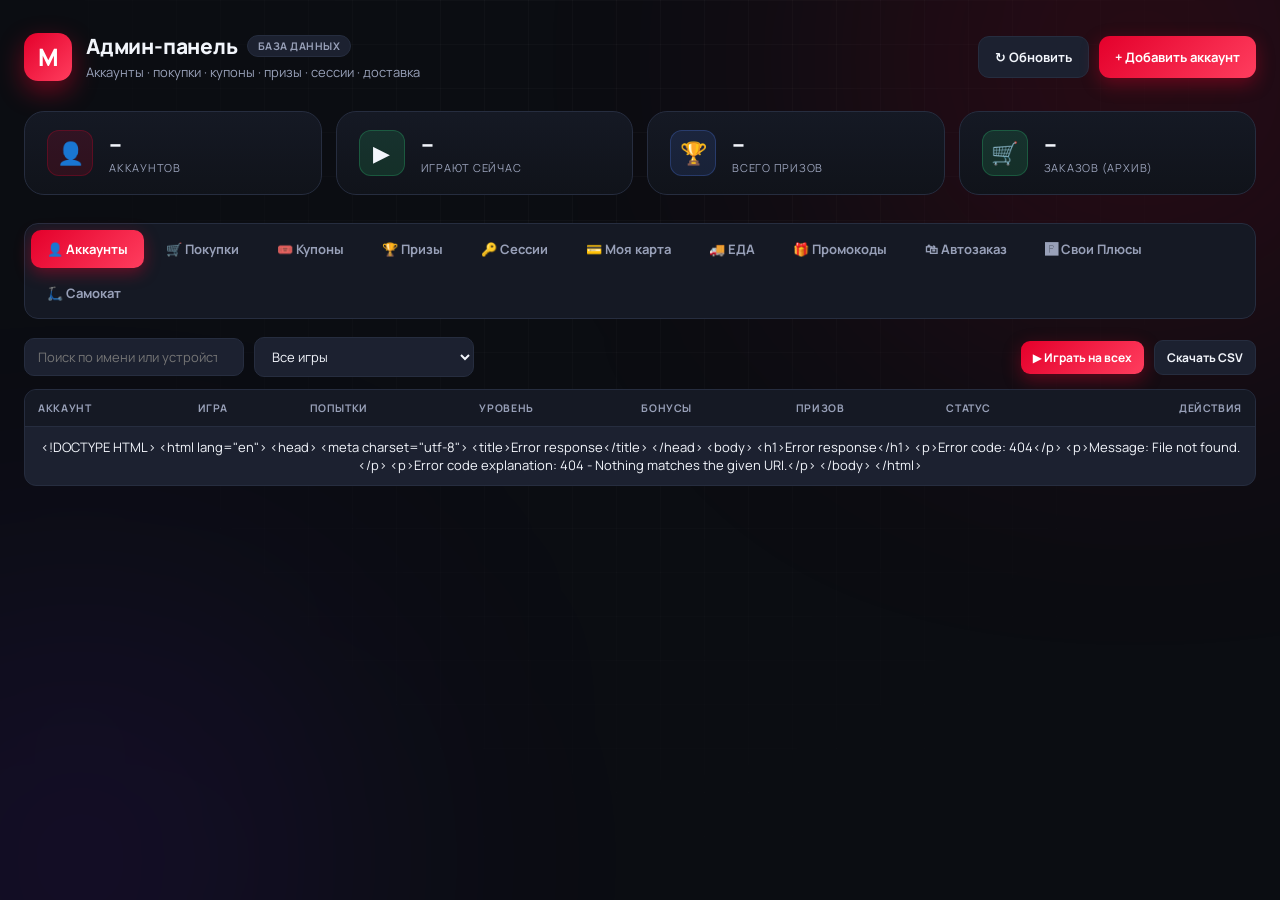
==== templates/index.html @ 7d4b34ff "Карта: раздельный ввод номера/срока/CVC, нормализация хранения в eda_card_add" ====
<!DOCTYPE html>
<html lang="ru">
<head>
<meta charset="UTF-8">
<meta name="viewport" content="width=device-width, initial-scale=1.0">
<title>Магнит — админ-панель</title>
<link rel="preconnect" href="https://fonts.googleapis.com">
<link href="https://fonts.googleapis.com/css2?family=Manrope:wght@400;600;800&display=swap" rel="stylesheet">
<link rel="stylesheet" href="/static/style.css">
</head>
<body>
<div class="bg-decoration" aria-hidden="true">
  <div class="bg-grid"></div>
  <div class="orb orb-1"></div>
  <div class="orb orb-2"></div>
</div>

<div class="container wide">
  <header class="header">
    <div class="logo">
      <div class="logo-badge">М</div>
      <div>
        <h1>Админ-панель <span class="tag">база данных</span></h1>
        <p class="subtitle">Аккаунты · покупки · купоны · призы · сессии · доставка</p>
      </div>
    </div>
    <div class="header-btns">
      <button class="btn btn-ghost" id="btnRefresh">↻ Обновить</button>
      <button class="btn btn-primary" id="btnAdd">+ Добавить аккаунт</button>
    </div>
  </header>

  <section class="stats-row stats-4">
    <div class="stat-card">
      <div class="stat-icon">👤</div>
      <div>
        <div class="stat-num" id="statTotal">–</div>
        <div class="stat-label">аккаунтов</div>
      </div>
    </div>
    <div class="stat-card">
      <div class="stat-icon green">▶</div>
      <div>
        <div class="stat-num" id="statActive">–</div>
        <div class="stat-label">играют сейчас</div>
      </div>
    </div>
    <div class="stat-card">
      <div class="stat-icon blue">🏆</div>
      <div>
        <div class="stat-num" id="statPrizes">–</div>
        <div class="stat-label">всего призов</div>
      </div>
    </div>
    <div class="stat-card">
      <div class="stat-icon" style="background:var(--green-soft);border-color:rgba(47,209,124,.25)">🛒</div>
      <div>
        <div class="stat-num" id="statOrders">–</div>
        <div class="stat-label">заказов (архив)</div>
      </div>
    </div>
  </section>

  <nav class="db-tabs" id="dbTabs">
    <button class="db-tab active" data-tab="accounts">👤 Аккаунты</button>
    <button class="db-tab" data-tab="purchases">🛒 Покупки</button>
    <button class="db-tab" data-tab="coupons">🎟️ Купоны</button>
    <button class="db-tab" data-tab="prizes">🏆 Призы</button>
    <button class="db-tab" data-tab="sessions">🔑 Сессии</button>
    <button class="db-tab" data-tab="card">💳 Моя карта</button>
    <button class="db-tab" data-tab="eda">🚚 ЕДА</button>
    <button class="db-tab" data-tab="edaPromo">🎁 Промокоды</button>
    <button class="db-tab" data-tab="auto">🛍 Автозаказ</button>
    <button class="db-tab" data-tab="sp">🅿 Свои Плюсы</button>
    <button class="db-tab" data-tab="samokat">🛴 Самокат</button>
  </nav>

  <!-- ================= Аккаунты ================= -->
  <section class="db-pane active" id="pane-accounts">
    <div class="db-toolbar">
      <input type="search" id="accSearch" class="db-search" placeholder="Поиск по имени или устройству…">
      <select id="accGameFilter" class="db-search" style="max-width:200px">
        <option value="">Все игры</option>
        <option value="pBvsPKf7hGXlGBg5zBnsn">Суперпризы от М.косметик</option>
        <option value="At99RuZXsCpnFRhpmEZCK">Монстро-планетяне</option>
      </select>
      <span class="db-count" id="accCount"></span>
      <span class="db-spacer"></span>
      <button class="btn btn-primary btn-sm" id="accPlayAll">▶ Играть на всех</button>
      <button class="btn btn-ghost btn-sm" id="accCsv">Скачать CSV</button>
    </div>
    <div class="table-wrap">
      <table class="data-table" id="accTable">
        <thead>
          <tr>
            <th>Аккаунт</th>
            <th>Игра</th>
            <th>Попытки</th>
            <th>Уровень</th>
            <th>Бонусы</th>
            <th>Призов</th>
            <th>Статус</th>
            <th class="col-actions">Действия</th>
          </tr>
        </thead>
        <tbody></tbody>
      </table>
    </div>
  </section>

  <!-- ================= Покупки ================= -->
  <section class="db-pane" id="pane-purchases">
    <div class="db-toolbar">
      <span class="db-count" id="purCount"></span>
      <span class="db-spacer"></span>
      <button class="btn btn-ghost btn-sm" id="purCsv">Скачать CSV</button>
    </div>
    <div class="table-wrap">
      <table class="data-table" id="purTable">
        <thead>
          <tr>
            <th>Дата</th>
            <th>Аккаунт</th>
            <th>Тип</th>
            <th>Название</th>
            <th>Статус / категория</th>
            <th>Сумма / код</th>
            <th class="col-actions">Действия</th>
          </tr>
        </thead>
        <tbody></tbody>
      </table>
    </div>
  </section>

  <!-- ================= Купоны ================= -->
  <section class="db-pane" id="pane-coupons">
    <div class="db-toolbar">
      <span class="db-count" id="cpnCount"></span>
      <span class="db-spacer"></span>
      <button class="btn btn-ghost btn-sm" id="cpnCsv">Скачать CSV</button>
    </div>
    <div class="table-wrap">
      <table class="data-table" id="cpnTable">
        <thead>
          <tr>
            <th>Аккаунт</th>
            <th>Купон</th>
            <th>Код</th>
            <th>Скидка</th>
            <th>Действует до</th>
            <th class="col-actions">Действия</th>
          </tr>
        </thead>
        <tbody></tbody>
      </table>
    </div>
    <div class="sd-section"><h3>Создать ссылку на купон</h3>
      <div class="access-form">
        <label>Аккаунт
          <select id="cpnAccount"></select>
        </label>
        <label>Купон (favoriteId)
          <input type="text" id="cpnId" placeholder="или код из списка выше">
        </label>
        <label>Срок, часов
          <input type="number" id="cpnHours" value="24" min="1">
        </label>
        <button class="btn btn-primary" id="cpnCreate">Создать ссылку</button>
      </div>
    </div>
    <div class="sd-section"><h3>Созданные ссылки</h3><div id="cpnShares" class="sessions-list"></div></div>
  </section>

  <!-- ================= Призы ================= -->
  <section class="db-pane" id="pane-prizes">
    <div class="db-toolbar">
      <span class="db-count" id="przCount"></span>
      <span class="db-spacer"></span>
      <button class="btn btn-ghost btn-sm" id="przCsv">Скачать CSV</button>
    </div>
    <div class="table-wrap">
      <table class="data-table" id="przTable">
        <thead>
          <tr>
            <th>Получен</th>
            <th>Аккаунт</th>
            <th>Приз</th>
            <th>Категория</th>
            <th>Код</th>
            <th>Уровень</th>
            <th class="col-actions">Действия</th>
          </tr>
        </thead>
        <tbody></tbody>
      </table>
    </div>
  </section>

  <!-- ================= Сессии ================= -->
  <section class="db-pane" id="pane-sessions">
    <div class="sd-section"><h3>Новая сессия доступа</h3>
      <div class="access-form">
        <label>Имя человека
          <input type="text" id="accName" placeholder="например: Вася">
        </label>
        <label>Аккаунт Магнита
          <select id="accAccount"></select>
        </label>
        <label>Срок действия, часов
          <input type="number" id="accHours" value="24" min="1">
        </label>
        <label>Что доступно
          <select id="accMode">
            <option value="both">Самовывоз + Доставка</option>
            <option value="pickup">Только самовывоз</option>
            <option value="delivery">Только доставка</option>
            <option value="card">Только «Моя карта»</option>
          </select>
        </label>
        <button class="btn btn-primary" id="accCreate">Создать сессию</button>
      </div>
    </div>
    <div class="sd-section"><h3>Активные сессии</h3><div id="sessionsList" class="sessions-list"></div></div>
  </section>

  <!-- ================= Моя карта ================= -->
  <section class="db-pane" id="pane-card">
    <div class="db-toolbar">
      <label style="display:flex;align-items:center;gap:8px">Аккаунт
        <select id="cardAccount" class="db-search" style="max-width:240px"></select>
      </label>
      <button class="btn btn-primary btn-sm" id="cardShow">Показать карту</button>
      <button class="btn btn-ghost btn-sm" id="cardShare">Выдать сессию на карту</button>
      <span class="db-mut" id="cardStatus"></span>
    </div>
    <div id="cardView" class="sd-section" style="margin-top:8px">
      <div class="hint" style="padding:24px">Выберите аккаунт и нажмите «Показать карту»</div>
    </div>
  </section>

  <!-- ================= ЕДА ================= -->
  <section class="db-pane" id="pane-eda">
    <div class="db-tabs sub">
      <button class="db-tab active" data-tab="edaAccs">Аккаунты Еды</button>
      <button class="db-tab" data-tab="edaSess">Сессии Еды</button>
    </div>
    <div class="db-pane active" id="pane-edaAccs">
      <div class="eda-add">
        <div class="eda-add-qr">
          <a class="btn btn-primary btn-sm" href="/qr" target="_blank">Вход по QR</a>
          <span class="db-mut">ссылка вместо сканирования — новый аккаунт добавится сам</span>
        </div>
        <div class="eda-reg-row" style="display:flex;gap:8px;align-items:center;margin-bottom:10px;flex-wrap:wrap">
          <span class="db-mut">Авторегистрация:</span>
          <label style="margin:0">Имя <input type="text" id="edaRegName" placeholder="например omsk1" autocomplete="off"></label>
          <label style="margin:0">Кол-во <input type="number" id="edaRegCount" value="1" min="1" style="width:60px"></label>
          <button class="btn btn-primary btn-sm" id="edaRegStart">🚀 Регистрация</button>
          <span class="db-mut" id="edaRegMsg"></span>
        </div>
        <label>Имя аккаунта
          <input type="text" id="edaName" placeholder="например: omsk1" autocomplete="off">
        </label>
        <label>Bearer-токен
          <input type="text" id="edaToken" placeholder="2.uid.token или webviewtoken=..." autocomplete="off">
        </label>
        <label>yandexuid (можно пусто)
          <input type="text" id="edaUid" placeholder="passport uid" autocomplete="off">
        </label>
        <label>Session_id (если нет токена)
          <input type="text" id="edaSid" placeholder="Session_id из куки Яндекс.Еды" autocomplete="off">
        </label>
        <button class="btn btn-primary" id="edaAccAdd">Добавить аккаунт</button>
      </div>
      <div class="db-toolbar" style="margin-top:16px">
        <button class="btn btn-ghost btn-sm" id="edaCheckRun">🔄 Проверить токены</button>
        <span class="db-mut" id="edaCheckMsg2"></span>
      </div>
      <div class="eda-promo-progress hidden" id="edaCheckProgress">
        <div class="eda-promo-bar"><div class="eda-promo-fill" id="edaCheckFill"></div></div>
        <span class="db-mut" id="edaCheckMsg"></span>
      </div>
      <div id="edaCheckResult" style="margin-top:10px;display:flex;flex-wrap:wrap;gap:6px"></div>
      <div class="table-wrap" style="margin-top:16px">
        <table class="data-table" id="edaAccTable">
          <thead><tr><th>Имя</th><th>Профиль</th><th>Плюс</th><th>uid</th><th>Токен</th><th>Сессия</th><th>Устройство</th><th>Заказы</th><th>Добавлен</th><th class="col-actions">Действия</th></tr></thead>
          <tbody></tbody>
        </table>
      </div>
    </div>
    <div class="db-pane" id="pane-edaSess">
      <div class="access-form">
        <label>Имя человека
          <input type="text" id="edaSessName" placeholder="например: Вася" autocomplete="off">
        </label>
        <label>Аккаунт Я.Еды
          <select id="edaSessAccount"></select>
        </label>
        <label>Срок действия, часов
          <input type="number" id="edaSessHours" value="24" min="1">
        </label>
        <button class="btn btn-primary" id="edaSessCreate">Создать сессию</button>
      </div>
      <div class="table-wrap" style="margin-top:16px">
        <table class="data-table" id="edaSessTable">
          <thead><tr><th>Имя</th><th>Аккаунт</th><th>Ссылка</th><th>Истекает</th><th class="col-actions">Действия</th></tr></thead>
          <tbody></tbody>
        </table>
      </div>
    </div>
  </section>

  <!-- ================= Чекер промокодов ================= -->
  <section class="db-pane" id="pane-edaPromo">
    <div class="db-toolbar">
      <button class="btn btn-primary btn-sm" id="edaPromoRun">🔍 Проверить все аккаунты</button>
      <span class="db-count" id="edaPromoCount"></span>
    </div>
    <div class="eda-promo-progress hidden" id="edaPromoProgress">
      <div class="eda-promo-bar"><div class="eda-promo-fill" id="edaPromoFill"></div></div>
      <span class="db-mut" id="edaPromoMsg"></span>
    </div>
    <div class="table-wrap" style="margin-top:16px">
      <table class="data-table" id="edaPromoTable">
        <thead><tr><th>Аккаунт</th><th>Промокоды</th><th>Ошибка</th></tr></thead>
        <tbody></tbody>
      </table>
    </div>
  </section>

  <!-- ================= Свои Плюсы: ежедневные подарки ================= -->
  <section class="db-pane" id="pane-sp">
    <div class="db-toolbar">
      <button class="btn btn-primary btn-sm" id="spRun">🎁 Собрать подарки</button>
      <label style="display:flex;align-items:center;gap:6px"><input type="checkbox" id="spClaim" checked> активировать промокоды</label>
      <span class="db-count" id="spCount"></span>
      <span class="db-spacer"></span>
      <button class="btn btn-ghost btn-sm" id="spCsv">Скачать CSV</button>
    </div>
    <div class="eda-promo-progress hidden" id="spProgress">
      <div class="eda-promo-bar"><div class="eda-promo-fill" id="spFill"></div></div>
      <span class="db-mut" id="spMsg"></span>
    </div>
    <div class="table-wrap" style="margin-top:16px">
      <table class="data-table" id="spTable">
        <thead><tr><th>Аккаунт</th><th>Подарок</th><th>Статус</th><th>Промокод</th><th>Действует до</th></tr></thead>
        <tbody></tbody>
      </table>
    </div>

    <!-- Колесо Фортуны -->
    <div class="db-toolbar" style="margin-top:24px">
      <button class="btn btn-primary btn-sm" id="spWheelRun">🎡 Крутить колесо</button>
      <label style="display:flex;align-items:center;gap:6px"><input type="checkbox" id="spWheelSpin" checked> крутить (потратить попытку)</label>
      <span class="db-count" id="spWheelCount"></span>
    </div>
    <div class="eda-promo-progress hidden" id="spWheelProgress">
      <div class="eda-promo-bar"><div class="eda-promo-fill" id="spWheelFill"></div></div>
      <span class="db-mut" id="spWheelMsg"></span>
    </div>
    <div class="table-wrap" style="margin-top:16px">
      <table class="data-table" id="spWheelTable">
        <thead><tr><th>Аккаунт</th><th>Приз</th><th>Кешбэк</th><th>Статус</th><th>Действует до</th></tr></thead>
        <tbody></tbody>
      </table>
    </div>
  </section>

  <!-- ================= Автозаказ Я.Еды ================= -->
  <section class="db-pane" id="pane-auto">
    <div class="db-toolbar">
      <label style="display:flex;align-items:center;gap:6px">Аккаунт
        <select id="azAccount" class="db-search" style="max-width:240px"></select>
      </label>
      <label style="display:flex;align-items:center;gap:6px">Город
        <select id="azCity" class="db-search" style="max-width:200px"></select>
      </label>
      <label style="display:flex;align-items:center;gap:6px">Адрес
        <select id="azAddr" class="db-search" style="max-width:300px"></select>
      </label>
      <span class="db-spacer"></span>
      <span class="db-count" id="azCartTotal"></span>
    </div>
    <div class="eda-add" style="grid-template-columns:1fr 1fr 1fr 1fr">
      <label>Квартира
        <input type="text" id="azFlat" placeholder="45" autocomplete="off">
      </label>
      <label>Подъезд
        <input type="text" id="azEntrance" placeholder="2" autocomplete="off">
      </label>
      <label>Этаж
        <input type="text" id="azFloor" placeholder="5" autocomplete="off">
      </label>
      <label>Домофон
        <input type="text" id="azIntercom" placeholder="1234" autocomplete="off">
      </label>
    </div>
    <div class="db-toolbar" style="margin-top:12px">
      <input type="search" id="azSearch" class="db-search" placeholder="Поиск ресторана/магазина…" style="max-width:320px">
      <button class="btn btn-primary btn-sm" id="azSearchGo">🔍 Найти</button>
      <button class="btn btn-ghost btn-sm" id="azCardsBtn">💳 Карты</button>
      <button class="btn btn-ghost btn-sm" id="azCartShow">🛒 Корзина</button>
      <button class="btn btn-ghost btn-sm" id="azClear">Очистить выбор</button>
      <span class="db-mut" id="azStatus"></span>
    </div>
    <div id="azBody"><div class="hint" style="padding:24px">Выберите аккаунт — загружу его адреса и корзину</div></div>
  </section>

  <!-- ================= Самокат ================= -->
  <section class="db-pane" id="pane-samokat">
    <div class="db-tabs sub">
      <button class="db-tab active" data-tab="skAccs">Аккаунты Самоката</button>
      <button class="db-tab" data-tab="skSess">Сессии Самоката</button>
    </div>
    <div class="db-pane active" id="pane-skAccs">
      <div class="eda-add">
        <label>Имя аккаунта
          <input type="text" id="skName" placeholder="например: omsk1" autocomplete="off">
        </label>
        <label>Номер телефона (вход по SMS)
          <input type="text" id="skPhone" placeholder="+7 912 345-67-89" autocomplete="off">
        </label>
        <button class="btn btn-primary" id="skSmsSend">1. Отправить SMS-код</button>
        <label>SMS-код
          <input type="text" id="skSmsCode" placeholder="код из СМС" autocomplete="off">
        </label>
        <button class="btn btn-primary" id="skSmsConfirm">2. Подтвердить и сохранить аккаунт</button>
      </div>
      <div class="eda-add">
        <label style="width:100%">Или вставьте куки веб-сессии samokat.ru
          <textarea id="skCookies" rows="4" placeholder="__Secure-next-auth.session-token=...; spjs=...; DEVICE_ID_KEY=... (куки из браузера, весь заголовок Cookie)" autocomplete="off"></textarea>
        </label>
        <button class="btn btn-primary" id="skAccAdd">Добавить аккаунт по кукам</button>
      </div>
      <div class="table-wrap" style="margin-top:16px">
        <table class="data-table" id="skAccTable">
          <thead><tr><th>Имя</th><th>Пользователь</th><th>Сессия</th><th>Добавлен</th><th class="col-actions">Действия</th></tr></thead>
          <tbody></tbody>
        </table>
      </div>
    </div>
    <div class="db-pane" id="pane-skSess">
      <div class="access-form">
        <label>Имя человека
          <input type="text" id="skSessName" placeholder="например: Вася" autocomplete="off">
        </label>
        <label>Аккаунт Самоката
          <select id="skSessAccount"></select>
        </label>
        <label>Срок действия, часов
          <input type="number" id="skSessHours" value="24" min="1">
        </label>
        <button class="btn btn-primary" id="skSessCreate">Создать сессию</button>
      </div>
      <div class="table-wrap" style="margin-top:16px">
        <table class="data-table" id="skSessTable">
          <thead><tr><th>Имя</th><th>Аккаунт</th><th>Ссылка</th><th>Истекает</th><th class="col-actions">Действия</th></tr></thead>
          <tbody></tbody>
        </table>
      </div>
    </div>
  </section>
</div>

<!-- Add account modal -->
<div class="modal-overlay hidden" id="modalAdd">
  <div class="modal">
    <button class="modal-close" id="modalClose">×</button>
    <h2 id="modalTitle">Добавить аккаунт</h2>
    <div class="add-tabs">
      <button class="tab active" id="tabRegister">Новый аккаунт</button>
      <button class="tab" id="tabToken">По токену</button>
      <button class="tab" id="tabLogin">Вход (есть аккаунт)</button>
    </div>
    <p class="muted">Пришлём SMS-код на номер телефона</p>
    <form id="formAdd">
      <label>Номер телефона
        <input type="text" id="addPhone" placeholder="7 912 345-67-89" autocomplete="off">
      </label>
      <div id="fieldsRegister">
        <label>Имя аккаунта
          <input type="text" id="addName" placeholder="например: vasya" autocomplete="off">
        </label>
        <label>Имя пользователя
          <input type="text" id="addFirstName" placeholder="Иван" autocomplete="off">
        </label>
        <label>Дата рождения
          <input type="date" id="addBirth" value="2000-01-01">
        </label>
        <label>Игра
          <select id="addEvent">
            <option value="pBvsPKf7hGXlGBg5zBnsn">Суперпризы от М.косметик</option>
            <option value="At99RuZXsCpnFRhpmEZCK">Монстро-планетяне</option>
          </select>
        </label>
      </div>
      <button type="submit" class="btn btn-primary btn-block">Отправить SMS</button>
    </form>
    <form id="formToken" class="hidden">
      <label>Имя аккаунта
        <input type="text" id="tokName" placeholder="например: vasya" autocomplete="off">
      </label>
      <label>Refresh-токен Магнита
        <input type="password" id="tokRefresh" placeholder="вставьте refresh token из приложения Магнит" autocomplete="off">
      </label>
      <label>Игра
        <select id="tokEvent">
          <option value="pBvsPKf7hGXlGBg5zBnsn">Суперпризы от М.косметик</option>
          <option value="At99RuZXsCpnFRhpmEZCK">Монстро-планетяне</option>
        </select>
      </label>
      <p class="muted" style="margin:4px 0 14px">Вход по SMS для существующих аккаунтов сервер Магнита блокирует (<code>untrustedDevice</code>), поэтому нужен refresh-токен. Он есть в приложении: Логин в Магнит → запросы <code>/v1/auth/token/refresh</code> → поле <code>refreshToken</code>.</p>
      <button type="submit" class="btn btn-primary btn-block">Добавить аккаунт</button>
    </form>
    <div class="modal-step hidden" id="stepConfirm">
      <p class="muted">Введите код из SMS</p>
      <form id="formConfirm">
        <label>Код
          <input type="text" id="confirmCode" placeholder="0000" autocomplete="one-time-code" inputmode="numeric" maxlength="6">
        </label>
        <button type="submit" class="btn btn-primary btn-block">Подтвердить</button>
      </form>
    </div>
    <div class="modal-error hidden" id="modalError"></div>
  </div>
</div>

<!-- Log modal -->
<div class="modal-overlay hidden" id="modalLogs">
  <div class="modal modal-wide">
    <button class="modal-close" id="logsClose">×</button>
    <h2 id="logsTitle">Логи</h2>
    <pre class="logs" id="logsBody"></pre>
  </div>
</div>

<!-- Prizes modal -->
<div class="modal-overlay hidden" id="modalPrizes">
  <div class="modal modal-wide">
    <button class="modal-close" id="prizesClose">×</button>
    <div class="prizes-head">
      <h2 id="prizesTitle">Призы</h2>
      <button class="btn btn-ghost btn-sm" id="prizesSync">↻ Синхронизировать</button>
    </div>
    <div class="prizes-stats" id="prizesStats"></div>
    <div class="prizes-list" id="prizesList"></div>
  </div>
</div>

<!-- Session detail modal -->
<div class="modal-overlay hidden" id="modalSess">
  <div class="modal session-detail">
    <button class="modal-close" id="sessClose">×</button>
    <div id="sessBody"><div class="muted">Загрузка…</div></div>
  </div>
</div>

<!-- Выбор/ввод карты для подключения Плюса -->
<div class="modal-overlay hidden" id="modalCard">
  <div class="modal modal-card">
    <button class="modal-close" id="cardClose">×</button>
    <h2>Карта для подписки</h2>
    <p class="muted">Выбери сохранённую карту или добавь новую — она сохранится для следующего раза.</p>

    <div class="card-list" id="cardList"></div>

    <div class="card-add-divider">
      <span>или новая карта</span>
    </div>
    <div class="card-form">
      <label>Номер карты
        <input type="text" id="cardNumber" placeholder="4276 4013 9880 1234" inputmode="numeric" maxlength="23" autocomplete="cc-number" spellcheck="false">
      </label>
      <div class="card-row">
        <label>Срок действия
          <div class="card-exp">
            <input type="text" id="cardExpMonth" placeholder="ММ" inputmode="numeric" maxlength="2" autocomplete="cc-exp-month" spellcheck="false">
            <span class="card-exp-sep">/</span>
            <input type="text" id="cardExpYear" placeholder="ГГ" inputmode="numeric" maxlength="2" autocomplete="cc-exp-year" spellcheck="false">
          </div>
        </label>
        <label>CVC
          <input type="text" id="cardCvc" placeholder="CVC" inputmode="numeric" maxlength="4" autocomplete="cc-csc" spellcheck="false">
        </label>
      </div>
      <label>Метка (необязательно)
        <input type="text" id="cardLabel" placeholder="например: моя Tinkoff" autocomplete="off">
      </label>
      <button class="btn btn-primary btn-block" id="cardSave">Сохранить и подключить</button>
    </div>
    <div class="modal-error hidden" id="cardError"></div>
  </div>
</div>

<script src="/static/js/qrcode.min.js"></script>
<script src="/static/app.js"></script>
</body>
</html>
---- static/style.css ----
:root {
  --bg: #0b0d12;
  --bg-2: #10131a;
  --panel: #151924;
  --panel-2: #1c2130;
  --panel-3: #232a3c;
  --border: #262d3f;
  --border-2: #323b52;
  --text: #f2f5fb;
  --muted: #98a0b8;
  --primary: #e4002b;
  --primary-2: #ff3d5e;
  --primary-soft: rgba(228, 0, 43, .14);
  --green: #2fd17c;
  --green-soft: rgba(47, 209, 124, .14);
  --amber: #ffb020;
  --danger: #ff5c73;
  --radius: 14px;
  --radius-lg: 20px;
  --shadow: 0 10px 30px rgba(0, 0, 0, .35);
}

* { box-sizing: border-box; margin: 0; padding: 0; }

/* ---------- blurred sensitive value (reveal on hover/focus) ---------- */
.num-blur {
  filter: blur(6px);
  user-select: none;
  cursor: pointer;
  transition: filter .2s;
}
.num-blur:hover, .num-blur:focus { filter: none; user-select: auto; }

html { scrollbar-color: var(--border-2) transparent; }

body {
  font-family: 'Manrope', system-ui, -apple-system, sans-serif;
  background: var(--bg);
  color: var(--text);
  min-height: 100vh;
  position: relative;
  overflow-x: hidden;
  -webkit-font-smoothing: antialiased;
}

/* ---------- backdrop ---------- */
.bg-decoration { position: fixed; inset: 0; z-index: 0; pointer-events: none; overflow: hidden; }
.orb { position: absolute; border-radius: 50%; filter: blur(140px); }
.orb-1 { width: 560px; height: 560px; background: rgba(228, 0, 43, .16); top: -220px; right: -140px; }
.orb-2 { width: 480px; height: 480px; background: rgba(106, 27, 255, .13); bottom: -200px; left: -160px; }
.bg-grid {
  position: absolute; inset: 0;
  background-image: linear-gradient(rgba(255,255,255,.025) 1px, transparent 1px),
                    linear-gradient(90deg, rgba(255,255,255,.025) 1px, transparent 1px);
  background-size: 44px 44px;
  mask-image: radial-gradient(ellipse at 50% 0%, #000 20%, transparent 75%);
}

.container { max-width: 1080px; margin: 0 auto; padding: 32px 24px 80px; position: relative; z-index: 1; }

/* ---------- header ---------- */
.header {
  display: flex; justify-content: space-between; align-items: center; gap: 16px;
  margin-bottom: 30px; flex-wrap: wrap;
}
.logo { display: flex; align-items: center; gap: 14px; }
.logo-badge {
  width: 48px; height: 48px; border-radius: 14px; flex-shrink: 0;
  background: linear-gradient(135deg, var(--primary), var(--primary-2));
  display: flex; align-items: center; justify-content: center;
  font-size: 24px; font-weight: 800; color: #fff;
  box-shadow: 0 10px 26px rgba(228, 0, 43, .45);
}
.logo h1 { font-size: 21px; font-weight: 800; display: flex; align-items: center; gap: 10px; letter-spacing: -.01em; }
.tag {
  font-size: 10.5px; font-weight: 700; letter-spacing: .05em; text-transform: uppercase;
  background: var(--panel-2); color: var(--muted);
  padding: 3px 10px; border-radius: 20px; border: 1px solid var(--border);
}
.subtitle { color: var(--muted); font-size: 13px; margin-top: 3px; }
.header-btns { display: flex; gap: 10px; }

/* ---------- stats ---------- */
.stats-row { display: grid; grid-template-columns: repeat(3, 1fr); gap: 14px; margin-bottom: 28px; }
.stat-card {
  background: linear-gradient(180deg, var(--panel), var(--bg-2));
  border: 1px solid var(--border); border-radius: var(--radius-lg);
  padding: 18px 22px; display: flex; align-items: center; gap: 16px;
  transition: border-color .2s, transform .2s;
}
.stat-card:hover { border-color: var(--border-2); transform: translateY(-2px); }
.stat-icon {
  width: 46px; height: 46px; border-radius: 12px; flex-shrink: 0;
  background: var(--primary-soft); border: 1px solid rgba(228,0,43,.25);
  display: flex; align-items: center; justify-content: center; font-size: 22px;
}
.stat-icon.green { background: var(--green-soft); border-color: rgba(47,209,124,.25); }
.stat-icon.blue { background: rgba(82,130,255,.12); border-color: rgba(82,130,255,.25); }
.stat-num { font-size: 24px; font-weight: 800; line-height: 1.1; letter-spacing: -.01em; }
.stat-label { color: var(--muted); font-size: 11px; text-transform: uppercase; letter-spacing: .07em; margin-top: 2px; }

/* ---------- accounts grid ---------- */
.section-title { display: flex; align-items: center; justify-content: space-between; margin-bottom: 14px; }
.section-title h2 { font-size: 15px; font-weight: 800; letter-spacing: .02em; }
.accounts { display: grid; grid-template-columns: repeat(auto-fill, minmax(320px, 1fr)); gap: 16px; }

.account {
  background: linear-gradient(180deg, var(--panel), var(--bg-2));
  border: 1px solid var(--border); border-radius: var(--radius-lg);
  padding: 20px; position: relative; overflow: hidden;
  transition: border-color .2s, transform .2s, box-shadow .2s;
}
.account:hover { border-color: var(--border-2); transform: translateY(-3px); box-shadow: var(--shadow); }
.account.running { border-color: rgba(47, 209, 124, .5); }
.account.running::before {
  content: ''; position: absolute; top: 0; left: 0; right: 0; height: 3px;
  background: linear-gradient(90deg, transparent, var(--green), transparent);
}
.account.running::after {
  content: 'играет'; position: absolute; top: 14px; right: 14px;
  background: var(--green-soft); color: var(--green); border: 1px solid rgba(47,209,124,.3);
  font-size: 10px; font-weight: 800; letter-spacing: .06em; text-transform: uppercase;
  padding: 3px 9px; border-radius: 20px;
}

.account-head { display: flex; align-items: center; gap: 12px; margin-bottom: 16px; }
.avatar {
  width: 44px; height: 44px; border-radius: 13px; flex-shrink: 0;
  background: linear-gradient(135deg, #262d3f, #343c54);
  border: 1px solid var(--border-2);
  display: flex; align-items: center; justify-content: center;
  font-weight: 800; font-size: 17px; color: var(--primary-2);
}
.account-name { font-weight: 800; font-size: 15px; letter-spacing: -.01em; overflow: hidden; text-overflow: ellipsis; white-space: nowrap; }
.account-device { color: var(--muted); font-size: 10.5px; margin-top: 3px; font-family: 'Cascadia Code', Consolas, monospace; }

.account-stats { display: grid; grid-template-columns: repeat(3, 1fr); gap: 10px; margin-bottom: 16px; }
.mini-stat {
  background: var(--panel-2); border: 1px solid var(--border);
  border-radius: 12px; padding: 11px 14px;
}
.mini-stat b { display: block; font-size: 19px; font-weight: 800; letter-spacing: -.01em; }
.mini-stat b.good { color: var(--green); }
.mini-stat b.bad { color: var(--amber); }
.mini-stat span { color: var(--muted); font-size: 10.5px; text-transform: uppercase; letter-spacing: .05em; }
.daily-reward { grid-column: 1 / -1; font-size: 11px; color: var(--green); font-weight: 700; margin-top: -2px; }

/* ---------- personal offers ---------- */
.offers { margin-bottom: 14px; }
.offers-title { font-size: 11px; font-weight: 800; text-transform: uppercase; letter-spacing: .07em; color: var(--muted); margin-bottom: 8px; }
.offers-list { display: flex; flex-direction: column; gap: 8px; }
.offer {
  display: flex; gap: 10px; align-items: flex-start;
  background: var(--panel-2); border: 1px solid var(--border); border-radius: 12px; padding: 10px 12px;
  transition: border-color .15s;
}
.offer:hover { border-color: var(--border-2); }
.offer-tag {
  flex-shrink: 0; min-width: 44px; text-align: center;
  background: var(--green-soft); color: var(--green); border: 1px solid rgba(47, 209, 124, .3);
  font-size: 12px; font-weight: 800; border-radius: 9px; padding: 5px 8px; line-height: 1.2;
}
.offer-body { min-width: 0; }
.offer-title { font-size: 12.5px; font-weight: 700; line-height: 1.35; }
.offer-meta { display: flex; gap: 6px; align-items: center; flex-wrap: wrap; margin-top: 4px; font-size: 10.5px; color: var(--muted); }
.offer-active { color: var(--green); font-weight: 700; }
.offer-empty { font-size: 11.5px; color: var(--muted); opacity: .7; }
.offer-more { font-size: 11px; color: var(--muted); font-weight: 600; text-align: center; padding: 2px 0; }

.account-actions { display: grid; grid-template-columns: 1fr 1fr; gap: 8px; }
.account-actions .btn-primary { grid-column: 1 / -1; }

.game-pick { margin: 8px 0; }
.game-select {
  width: 100%; border: 1px solid #e2e2ea; border-radius: 10px;
  background: #fff; color: #1a1a1f; font: inherit; font-size: 13px;
  padding: 7px 10px; cursor: pointer; appearance: auto;
}
.games-status { display: flex; flex-direction: column; gap: 5px; margin-bottom: 10px; }
.game-row { display: flex; align-items: center; gap: 6px; flex-wrap: wrap; font-size: 11px; }
.game-row-name { color: var(--muted); font-weight: 600; }
.chip {
  background: var(--panel-2); border: 1px solid var(--border);
  border-radius: 8px; padding: 2px 7px; font-weight: 700; color: var(--text);
}
.chip-gold { background: rgba(255, 193, 7, .12); border-color: rgba(255, 193, 7, .4); color: #b8860b; }

/* ---------- buttons ---------- */
.btn {
  border: none; cursor: pointer; border-radius: 11px;
  font-family: inherit; font-weight: 700; font-size: 13px;
  padding: 11px 16px; transition: transform .12s, box-shadow .15s, background .15s, opacity .15s, border-color .15s;
  display: inline-flex; align-items: center; justify-content: center; gap: 7px;
  user-select: none;
}
.btn:active { transform: scale(.97); }
.btn:disabled { opacity: .45; cursor: not-allowed; }
.btn-primary {
  background: linear-gradient(135deg, var(--primary), var(--primary-2)); color: #fff;
  box-shadow: 0 6px 18px rgba(228, 0, 43, .35);
}
.btn-primary:hover { box-shadow: 0 8px 24px rgba(228, 0, 43, .5); }
.btn-ghost {
  background: var(--panel-2); color: var(--text); border: 1px solid var(--border);
}
.btn-ghost:hover { border-color: var(--border-2); background: var(--panel-3); }
.btn-danger {
  background: rgba(255, 92, 115, .08); color: var(--danger); border: 1px solid rgba(255, 92, 115, .3);
}
.btn-danger:hover { background: rgba(255, 92, 115, .16); }
.btn-sm { padding: 8px 12px; font-size: 12px; border-radius: 9px; }
.btn-block { width: 100%; margin-top: 8px; }

/* ---------- empty ---------- */
.empty { text-align: center; padding: 80px 20px; color: var(--muted); }
.panel {
  background: linear-gradient(180deg, var(--panel), var(--bg-2));
  border: 1px solid var(--border); border-radius: var(--radius-lg);
  padding: 20px;
}.empty-icon { font-size: 52px; margin-bottom: 14px; opacity: .9; }
.empty p:not(.muted) { font-weight: 700; font-size: 16px; color: var(--text); }
.muted { color: var(--muted); font-size: 13px; }

/* ---------- modals ---------- */
.modal-overlay {
  position: fixed; inset: 0; background: rgba(5, 6, 10, .75);
  backdrop-filter: blur(6px); display: flex; align-items: center; justify-content: center;
  z-index: 100; padding: 20px; animation: fadeIn .18s ease;
}
.modal {
  background: linear-gradient(180deg, var(--panel), var(--bg-2));
  border: 1px solid var(--border-2); border-radius: var(--radius-lg);
  padding: 28px; width: 100%; max-width: 430px; position: relative;
  box-shadow: 0 30px 90px rgba(0, 0, 0, .65);
  animation: slideUp .22s ease;
  max-height: 90vh; overflow-y: auto;
}
.modal-wide { max-width: 680px; }
.modal h2 { font-size: 19px; font-weight: 800; margin-bottom: 4px; letter-spacing: -.01em; }
.modal-close {
  position: absolute; top: 14px; right: 14px; background: none; border: none;
  color: var(--muted); font-size: 24px; cursor: pointer; line-height: 1; width: 34px; height: 34px;
  border-radius: 10px; display: flex; align-items: center; justify-content: center; transition: background .15s, color .15s;
}
.modal-close:hover { background: var(--panel-2); color: var(--text); }

/* tabs */
.add-tabs {
  display: grid; grid-template-columns: 1fr 1fr 1fr; gap: 6px;
  background: var(--panel-2); border: 1px solid var(--border); border-radius: 12px;
  padding: 5px; margin: 16px 0 4px;
}
.tab {
  border: none; background: none; cursor: pointer; border-radius: 9px;
  font-family: inherit; font-weight: 700; font-size: 12.5px; color: var(--muted);
  padding: 9px 12px; transition: background .15s, color .15s, box-shadow .15s;
}
.tab.active {
  background: var(--panel-3); color: var(--text);
  box-shadow: 0 3px 10px rgba(0,0,0,.3);
}

.modal form { margin-top: 14px; }
.eda-tabs { display: grid; grid-template-columns: 1fr 1fr; gap: 6px; background: var(--panel-2); border: 1px solid var(--border); border-radius: 12px; padding: 5px; margin: 16px 0 4px; }
.eda-add { display: grid; grid-template-columns: 1fr 1fr; gap: 10px; margin-top: 16px; }
.eda-add .btn-primary { grid-column: 1 / -1; }
.modal label { display: block; color: var(--muted); font-size: 12px; font-weight: 600; margin-bottom: 14px; }
.modal input, .modal textarea {
  width: 100%; margin-top: 7px; background: var(--panel-2); border: 1px solid var(--border);
  border-radius: 11px; padding: 12px 14px; color: var(--text); font-size: 14px; font-family: inherit;
  outline: none; transition: border-color .2s, box-shadow .2s;
}
.modal input::placeholder { color: #5c6478; }
.modal input:focus { border-color: var(--primary-2); box-shadow: 0 0 0 3px rgba(228, 0, 43, .18); }

.modal-step { margin-top: 4px; }
.modal-error {
  margin-top: 14px; background: rgba(255, 92, 115, .1); color: #ff8ba0;
  border: 1px solid rgba(255, 92, 115, .3); border-radius: 11px; padding: 11px 14px; font-size: 13px;
}

/* ---------- logs ---------- */
.logs {
  background: #080a0f; border: 1px solid var(--border); border-radius: 14px;
  padding: 18px; max-height: 480px; overflow-y: auto; margin-top: 16px;
  font-family: 'Cascadia Code', Consolas, monospace; font-size: 12px; line-height: 1.7;
  white-space: pre-wrap; word-break: break-word; color: #9db4d8;
}

/* ---------- prizes ---------- */
.prizes-head { display: flex; align-items: center; justify-content: space-between; gap: 10px; margin-top: 14px; }
.prizes-head h2 { margin-bottom: 0; }
.prizes-stats { margin-top: 14px; display: flex; gap: 10px; flex-wrap: wrap; }
.pill {
  background: var(--panel-2); border: 1px solid var(--border); border-radius: 20px;
  padding: 7px 14px; font-size: 12px; color: var(--muted); font-weight: 600;
}
.pill b { color: var(--text); font-weight: 800; }

.prizes-list {
  display: flex; flex-direction: column; gap: 10px; margin-top: 16px;
  max-height: 460px; overflow-y: auto; padding-right: 2px;
}

/* ---------- access sessions ---------- */
.access-form { display: grid; grid-template-columns: 1fr 1fr; gap: 10px; margin-top: 16px; }
.access-form label { margin-bottom: 0; }
.access-form .btn-primary { grid-column: 1 / -1; }
.sessions-list { display: flex; flex-direction: column; gap: 10px; margin-top: 18px; max-height: 360px; overflow-y: auto; }
.session-row {
  display: flex; align-items: center; justify-content: space-between; gap: 12px;
  background: var(--panel-2); border: 1px solid var(--border); border-radius: 12px; padding: 12px 14px;
}
.session-name { font-weight: 800; font-size: 14px; }
.session-account { font-size: 11px; font-weight: 700; color: var(--primary-2); background: var(--primary-soft); padding: 2px 8px; border-radius: 20px; margin-left: 6px; }
.mode-badge { font-size: 11px; font-weight: 700; color: var(--green); background: rgba(47, 209, 124, .12); padding: 2px 8px; border-radius: 20px; margin-left: 6px; }
.session-link { font-family: 'Cascadia Code', Consolas, monospace; font-size: 11px; color: var(--muted); margin-top: 4px; word-break: break-all; }
.session-actions { display: flex; gap: 8px; flex-shrink: 0; }

/* ---------- session details ---------- */
.session-detail { max-width: 900px !important; }
.sd-section { margin-top: 20px; }
.sd-section h3 { font-size: 13px; font-weight: 800; text-transform: uppercase; letter-spacing: .05em; color: var(--muted); margin-bottom: 10px; }
.sd-tiles { display: grid; grid-template-columns: repeat(auto-fit, minmax(150px, 1fr)); gap: 10px; }
.sd-tile {
  background: var(--panel-2); border: 1px solid var(--border); border-radius: 12px; padding: 12px 14px;
}
.sd-tile .t { font-size: 11px; color: var(--muted); font-weight: 600; }
.sd-tile .v { font-size: 15px; font-weight: 800; margin-top: 4px; }
.sd-tile .v.warn { color: var(--amber); }
.sd-tile .v.danger { color: var(--danger); }
.sd-tile .v.ok { color: var(--green); }
.sd-alert {
  background: rgba(255, 92, 115, .08); border: 1px solid rgba(255, 92, 115, .3);
  color: #ff8ba0; border-radius: 11px; padding: 11px 14px; font-size: 13px; margin-top: 8px;
}
.table-wrap { overflow-x: auto; border: 1px solid var(--border); border-radius: 12px; background: var(--panel-2); }
table.sd-table { width: 100%; border-collapse: collapse; font-size: 12.5px; min-width: 520px; }
.sd-table th {
  text-align: left; padding: 10px 12px; font-size: 10.5px; text-transform: uppercase; letter-spacing: .05em;
  color: var(--muted); border-bottom: 1px solid var(--border); background: var(--panel);
  white-space: nowrap;
}
.sd-table td { padding: 10px 12px; border-bottom: 1px solid var(--border); color: var(--text); vertical-align: top; }
.sd-table tr:last-child td { border-bottom: none; }
.sd-table .num { font-family: 'Cascadia Code', Consolas, monospace; font-size: 11.5px; white-space: nowrap; }
.sd-badge {
  display: inline-block; font-size: 10.5px; font-weight: 700; padding: 2px 8px; border-radius: 20px;
  background: var(--panel-3); color: var(--muted); white-space: nowrap;
}
.sd-badge.ok { background: var(--green-soft); color: var(--green); }
.sd-badge.bad { background: rgba(255, 92, 115, .1); color: var(--danger); }
.sd-badge.warn { background: rgba(255, 176, 32, .12); color: var(--amber); }
.sd-err { color: var(--danger); font-size: 12px; margin-top: 6px; }
.sd-coupon {
  background: var(--panel); border: 1px solid var(--border); border-radius: 10px;
  padding: 10px 12px; margin-bottom: 8px; font-size: 12.5px;
}
.sd-coupon b { color: var(--text); }
.sd-coupon .m { color: var(--muted); font-size: 11.5px; margin-top: 3px; }
.prize {
  display: flex; gap: 14px; align-items: center;
  background: var(--panel-2); border: 1px solid var(--border); border-radius: 14px; padding: 13px 15px;
  transition: border-color .15s;
}
.prize:hover { border-color: var(--border-2); }
.prize.barcode { border-color: rgba(47, 209, 124, .3); background: linear-gradient(180deg, var(--panel-2), var(--bg-2)); }
.prize-icon {
  width: 48px; height: 48px; border-radius: 11px; overflow: hidden; flex-shrink: 0;
  background: var(--panel); border: 1px solid var(--border);
  display: flex; align-items: center; justify-content: center;
}
.prize-icon img { width: 100%; height: 100%; object-fit: cover; }
.prize-emoji { font-size: 22px; }
.prize-name { font-weight: 700; font-size: 13.5px; line-height: 1.35; }
.prize-meta { display: flex; gap: 8px; flex-wrap: wrap; margin-top: 5px; font-size: 11px; color: var(--muted); }
.prize-meta .disc { color: var(--amber); font-weight: 700; }
.prize-sub { margin-top: 5px; font-size: 11px; color: var(--muted); opacity: .75; }

.prize-barcode {
  display: flex; align-items: center; gap: 12px; margin-top: 10px;
  background: var(--panel); border: 1px dashed var(--border-2); border-radius: 10px; padding: 9px 12px;
}
.barcode-glyph {
  font-size: 22px; letter-spacing: -3px; color: var(--text); line-height: 1;
  font-family: 'Courier New', monospace; opacity: .9;
}
.barcode-code {
  font-family: 'Courier New', monospace; font-size: 14px; font-weight: 700; color: var(--text);
  letter-spacing: 1.5px; word-break: break-all;
}
.btn-copy { margin-left: auto; padding: 5px 11px; font-size: 11px; flex-shrink: 0; }

/* ---------- spinner ---------- */
.spinner {
  width: 14px; height: 14px; border: 2px solid rgba(255,255,255,.3);
  border-top-color: #fff; border-radius: 50%; display: inline-block;
  animation: spin .7s linear infinite; flex-shrink: 0;
}
@keyframes spin { to { transform: rotate(360deg); } }
@keyframes fadeIn { from { opacity: 0; } to { opacity: 1; } }
@keyframes slideUp { from { opacity: 0; transform: translateY(14px); } to { opacity: 1; transform: none; } }
@keyframes pulse { 70% { box-shadow: 0 0 0 10px rgba(47,209,124,0); } }

.hidden { display: none !important; }

/* ---------- scrollbars ---------- */
::-webkit-scrollbar { width: 10px; height: 10px; }
::-webkit-scrollbar-track { background: transparent; }
::-webkit-scrollbar-thumb { background: var(--border-2); border-radius: 20px; border: 2px solid transparent; background-clip: content-box; }
::-webkit-scrollbar-thumb:hover { background: #3d4661; border: 2px solid transparent; background-clip: content-box; }

/* ---------- responsive ---------- */
@media (max-width: 680px) {
  .container { padding: 22px 16px 60px; }
  .stats-row { grid-template-columns: 1fr 1fr; }
  .stat-card:nth-child(3) { grid-column: 1 / -1; }
  .accounts { grid-template-columns: 1fr; }
  .header { flex-direction: column; align-items: flex-start; }
}

/* ---------- admin database view ---------- */
.container.wide { max-width: 1440px; }
.stats-row.stats-4 { grid-template-columns: repeat(4, 1fr); }

.db-tabs {
  display: flex; gap: 6px; flex-wrap: wrap;
  background: var(--panel); border: 1px solid var(--border); border-radius: 14px;
  padding: 6px; margin-bottom: 18px;
}
.db-tabs.sub { margin-bottom: 10px; }
.db-tab {
  border: none; background: none; cursor: pointer; border-radius: 10px;
  font-family: inherit; font-weight: 700; font-size: 13px; color: var(--muted);
  padding: 10px 16px; transition: background .15s, color .15s, box-shadow .15s;
}
.db-tab:hover { color: var(--text); }
.db-tab.active {
  background: linear-gradient(135deg, var(--primary), var(--primary-2));
  color: #fff; box-shadow: 0 5px 16px rgba(228, 0, 43, .4);
}

.db-pane { display: none; }
.db-pane.active { display: block; animation: fadeIn .18s ease; }

.db-toolbar {
  display: flex; align-items: center; gap: 10px; margin-bottom: 12px; flex-wrap: wrap;
}
.db-search {
  background: var(--panel-2); border: 1px solid var(--border); border-radius: 10px;
  padding: 9px 13px; color: var(--text); font-size: 13px; font-family: inherit;
  outline: none; min-width: 220px; transition: border-color .2s;
}
.db-search:focus { border-color: var(--primary-2); }
.db-count { color: var(--muted); font-size: 12px; font-weight: 600; }
.db-spacer { flex: 1; }

table.data-table {
  width: 100%; border-collapse: collapse; font-size: 13px; min-width: 760px;
}
.data-table th {
  text-align: left; padding: 11px 13px; font-size: 10.5px; text-transform: uppercase; letter-spacing: .06em;
  color: var(--muted); border-bottom: 1px solid var(--border); background: var(--panel);
  white-space: nowrap; position: sticky; top: 0; z-index: 2;
}
.data-table td { padding: 11px 13px; border-bottom: 1px solid var(--border); color: var(--text); vertical-align: middle; }
.data-table tbody tr { transition: background .12s; }
.data-table tbody tr:hover { background: rgba(255, 255, 255, .02); }
.data-table tbody tr:last-child td { border-bottom: none; }
.data-table .col-actions { text-align: right; white-space: nowrap; }
.row-actions { display: flex; gap: 6px; justify-content: flex-end; flex-wrap: wrap; }
.db-empty { text-align: center; padding: 30px 12px; color: var(--muted); }
.db-mut { color: var(--muted); font-size: 11px; font-weight: 500; margin-top: 2px; }
.mono { font-family: 'Cascadia Code', Consolas, monospace; }
.num { font-family: 'Cascadia Code', Consolas, monospace; font-size: 12px; white-space: nowrap; }
.num.ok { color: var(--green); font-weight: 700; }
.num.bad { color: var(--amber); font-weight: 700; }
.db-err { color: var(--danger); font-size: 11px; margin-top: 3px; }
.acc-cell b { font-size: 13.5px; }
.cpn-thumb { width: 34px; height: 34px; object-fit: contain; border-radius: 8px; background: var(--panel); margin-right: 8px; vertical-align: middle; }

@media (max-width: 900px) {
  .stats-row.stats-4 { grid-template-columns: repeat(2, 1fr); }
}


/* ---------- coupon share links ---------- */
.coupons-list { margin-top: 14px; }
.cpn-grid { display: grid; grid-template-columns: repeat(auto-fill, minmax(240px, 1fr)); gap: 10px; margin-top: 10px; max-height: 320px; overflow-y: auto; padding-right: 4px; }
.cpn-card {
  display: flex; gap: 10px; border: 1px solid var(--line, #e4e7ee); border-radius: 12px;
  padding: 10px; background: #fff; align-items: flex-start;
}
.cpn-img { width: 56px; height: 56px; object-fit: contain; border-radius: 10px; background: #f6f7fa; flex-shrink: 0; }
.cpn-img-empty { display: flex; align-items: center; justify-content: center; font-size: 22px; }
.cpn-info { flex: 1; min-width: 0; }
.cpn-title { font-weight: 700; font-size: 12.5px; line-height: 1.3; display: -webkit-box; -webkit-line-clamp: 2; -webkit-box-orient: vertical; overflow: hidden; }
.cpn-create { margin-top: 8px; }

/* ---------- promo checker progress ---------- */
.eda-promo-progress { margin: 14px 2px 0; display: flex; flex-direction: column; gap: 6px; }
.eda-promo-bar { height: 8px; border-radius: 20px; background: var(--panel-3, #eceff5); overflow: hidden; }
.eda-promo-fill { height: 100%; width: 0; border-radius: 20px; background: var(--green, #2ba84a); transition: width .3s ease; }
.eda-promo-msg { font-size: 12px; color: var(--muted); }

/* ---------- Автозаказ Я.Еды ---------- */
.az-grid { display: grid; grid-template-columns: repeat(auto-fill, minmax(280px, 1fr)); gap: 10px; margin-top: 12px; }
.az-card {
  border: 1px solid var(--line, #e4e7ee); border-radius: 12px; padding: 12px;
  background: var(--panel-2, #fff); cursor: pointer; transition: border-color .12s, box-shadow .12s;
}
.az-card:hover { border-color: var(--green, #2ba84a); box-shadow: 0 4px 14px rgba(0, 0, 0, .06); }
.az-card-head { display: flex; justify-content: space-between; align-items: baseline; gap: 8px; }
.az-card-head b { font-size: 13.5px; line-height: 1.35; }
.az-price { font-size: 12.5px; font-weight: 700; color: var(--green, #2ba84a); white-space: nowrap; }
.az-card-sub { font-size: 11.5px; color: var(--muted); margin-top: 4px; line-height: 1.4; }
.az-tags { display: flex; flex-wrap: wrap; gap: 4px; margin-top: 8px; }
.az-tag { font-size: 10.5px; padding: 2px 8px; border-radius: 20px; background: var(--panel-3, #eceff5); color: var(--muted); }
.az-card-foot { display: flex; justify-content: space-between; align-items: center; margin-top: 10px; gap: 8px; flex-wrap: wrap; }
.az-qty { display: flex; align-items: center; gap: 8px; }
.az-qty b { min-width: 14px; text-align: center; font-size: 13px; }
.backlink { background: none; border: none; color: var(--green, #2ba84a); font-size: 14px; cursor: pointer; font-weight: 700; padding: 0; font-family: inherit; }
.hint { color: var(--muted); font-size: 13px; }
.err { color: var(--danger); font-size: 13px; }
.cart-sum { display: flex; justify-content: space-between; align-items: center; padding-top: 12px; font-size: 15px; }
.cart-sum .sum-val { font-weight: 800; }
.chk-block { background: var(--panel-2, #fff); border: 1px solid var(--line, #e4e7ee); border-radius: 12px; margin-top: 12px; padding: 14px; }
.chk-block h3 { font-size: 13px; font-weight: 700; margin-bottom: 8px; }
.chk-row { display: flex; justify-content: space-between; gap: 10px; padding: 4px 0; font-size: 12.5px; }
.chk-row .k { color: var(--muted); }
.chk-row .v { font-weight: 600; }
.pay-opt { display: flex; align-items: center; gap: 10px; padding: 11px; border: 1px solid var(--line, #e4e7ee); border-radius: 10px; margin-bottom: 6px; font-size: 13px; }
.pay-opt .st { margin-left: auto; font-size: 12px; font-weight: 600; color: var(--green, #2ba84a); }
.pay-opt .st.no { color: var(--danger, #e5484d); }

/* ---------- выбор/ввод карты для Плюса ---------- */
.modal-card { max-width: 460px; }
.card-list { display: grid; gap: 8px; margin: 16px 0 4px; max-height: 220px; overflow-y: auto; padding-right: 4px; }
.card-item {
  display: flex; align-items: center; gap: 12px; padding: 12px 14px;
  border: 1px solid var(--border); border-radius: 12px; cursor: pointer;
  background: var(--panel-2); transition: border-color .15s, background .15s, transform .15s;
}
.card-item:hover { border-color: var(--border-2); background: var(--panel-3); transform: translateY(-1px); }
.card-item.sel { border-color: var(--primary); background: var(--primary-soft); box-shadow: 0 0 0 3px rgba(228, 0, 43, .18); }
.card-radio {
  width: 18px; height: 18px; flex: 0 0 18px; border-radius: 50%;
  border: 2px solid var(--border-2); position: relative; transition: border-color .15s;
}
.card-item.sel .card-radio { border-color: var(--primary); }
.card-item.sel .card-radio::after {
  content: ''; position: absolute; inset: 3px; border-radius: 50%; background: var(--primary);
}
.card-ico {
  flex: 0 0 42px; height: 28px; border-radius: 6px; display: flex; align-items: center; justify-content: center;
  font-size: 10.5px; font-weight: 800; letter-spacing: .03em; color: var(--text);
  background: linear-gradient(135deg, var(--panel-3), var(--border-2));
  border: 1px solid var(--border-2);
}
.card-item.sel .card-ico { background: linear-gradient(135deg, var(--primary), #7a0017); border-color: var(--primary); }
.card-info { flex: 1; min-width: 0; }
.card-info b { display: block; font-size: 13.5px; white-space: nowrap; overflow: hidden; text-overflow: ellipsis; }
.card-info span { font-size: 11.5px; color: var(--muted); font-variant-numeric: tabular-nums; }
.card-del {
  flex: 0 0 auto; background: none; border: none; color: var(--muted); font-size: 17px; cursor: pointer;
  width: 28px; height: 28px; border-radius: 8px; line-height: 1; transition: color .15s, background .15s;
}
.card-del:hover { color: var(--danger); background: rgba(255, 92, 115, .12); }
.card-empty { color: var(--muted); font-size: 13px; text-align: center; padding: 18px 0; border: 1px dashed var(--border); border-radius: 12px; }
.card-add-divider { display: flex; align-items: center; gap: 12px; margin: 18px 0 4px; color: var(--muted); font-size: 11.5px; font-weight: 700; text-transform: uppercase; letter-spacing: .05em; }
.card-add-divider::before, .card-add-divider::after { content: ''; flex: 1; height: 1px; background: var(--border); }
.card-form { margin-top: 12px; }
.card-form label { display: block; font-size: 12.5px; font-weight: 600; color: var(--muted); margin-bottom: 10px; }
.card-form input { width: 100%; }
.card-form .card-row { display: flex; gap: 12px; }
.card-form .card-row > label { flex: 1; }
.card-form .card-exp { display: flex; align-items: center; gap: 6px; }
.card-form .card-exp input { text-align: center; }
.card-form .card-exp-sep { color: var(--muted); font-weight: 700; }
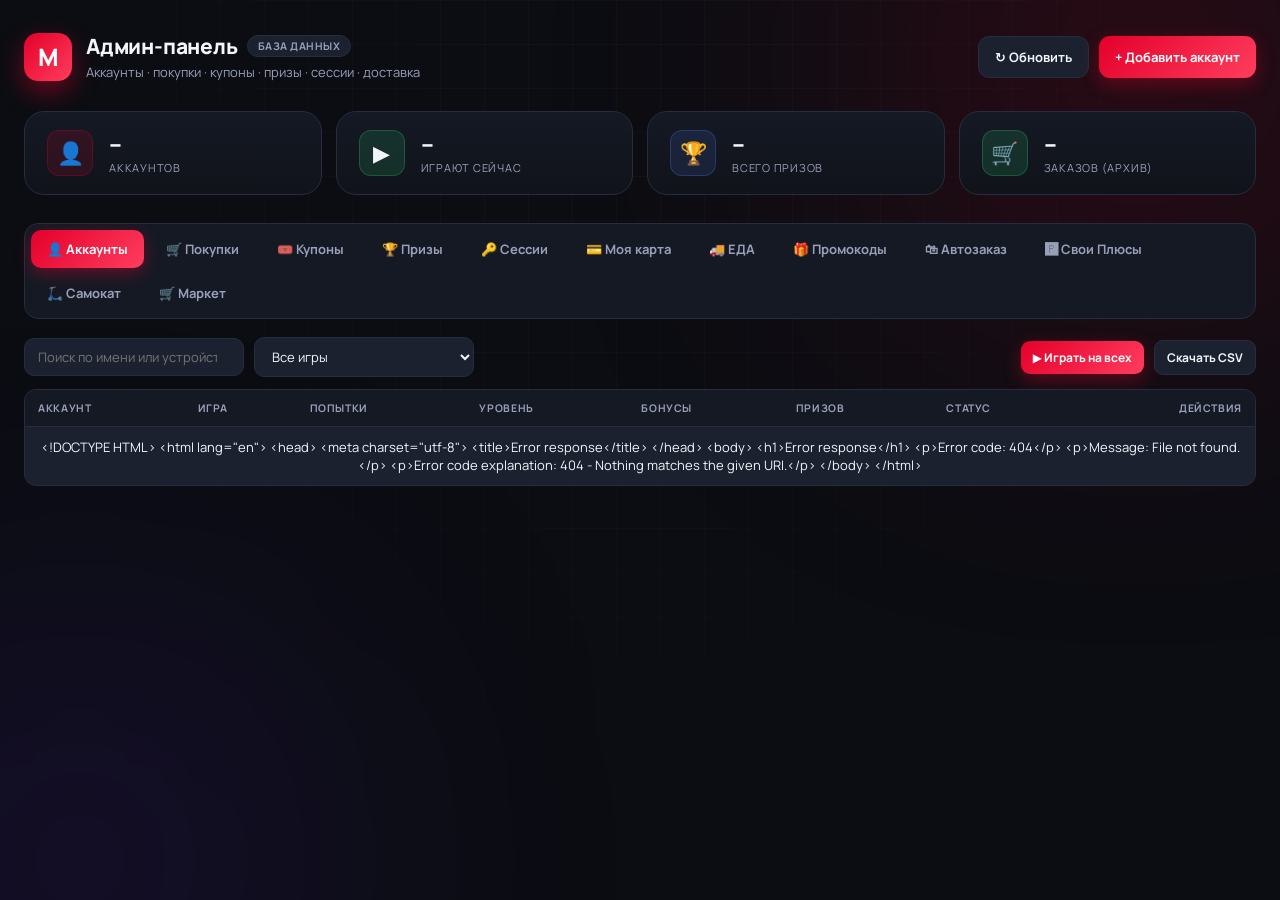
==== commit 006d005a: "Market: проверка акции «Товар за 1 рубль» (wow_offers) на аккаунтах + параллельный скан + прогрев в " ====
--- a/templates/index.html
+++ b/templates/index.html
@@ -73,6 +73,7 @@
     <button class="db-tab" data-tab="auto">🛍 Автозаказ</button>
     <button class="db-tab" data-tab="sp">🅿 Свои Плюсы</button>
     <button class="db-tab" data-tab="samokat">🛴 Самокат</button>
+    <button class="db-tab" data-tab="market">🛒 Маркет</button>
   </nav>
 
   <!-- ================= Аккаунты ================= -->
@@ -274,6 +275,7 @@
       </div>
       <div class="db-toolbar" style="margin-top:16px">
         <button class="btn btn-ghost btn-sm" id="edaCheckRun">🔄 Проверить токены</button>
+        <button class="btn btn-primary btn-sm" id="edaWarmupRun">🔥 Прогрев (22 мин)</button>
         <span class="db-mut" id="edaCheckMsg2"></span>
       </div>
       <div class="eda-promo-progress hidden" id="edaCheckProgress">
@@ -283,7 +285,7 @@
       <div id="edaCheckResult" style="margin-top:10px;display:flex;flex-wrap:wrap;gap:6px"></div>
       <div class="table-wrap" style="margin-top:16px">
         <table class="data-table" id="edaAccTable">
-          <thead><tr><th>Имя</th><th>Профиль</th><th>Плюс</th><th>uid</th><th>Токен</th><th>Сессия</th><th>Устройство</th><th>Заказы</th><th>Добавлен</th><th class="col-actions">Действия</th></tr></thead>
+          <thead><tr><th>Имя</th><th>Профиль</th><th>Плюс</th><th>uid</th><th>Токен</th><th>Сессия</th><th>Устройство</th><th>Готов через</th><th>Заказы</th><th>Добавлен</th><th class="col-actions">Действия</th></tr></thead>
           <tbody></tbody>
         </table>
       </div>
@@ -458,6 +460,40 @@
           <tbody></tbody>
         </table>
       </div>
+    </div>
+  </section>
+
+  <!-- ================= Маркет ================= -->
+  <section class="db-pane" id="pane-market">
+    <div class="db-tabs sub">
+      <button class="db-tab active" data-tab="mktWow">🔥 Акции за 1₽</button>
+    </div>
+    <div class="db-pane active" id="pane-mktWow">
+      <div class="eda-add">
+        <button class="btn btn-primary" id="mktWowScan">🔍 Сканировать все аккаунты</button>
+        <button class="btn btn-ghost" id="mktWowRefresh">🔄 Обновить</button>
+        <span class="db-count" id="mktWowCount"></span>
+      </div>
+      <div class="eda-add" style="margin-top:10px">
+        <label>URL для сканирования (оставьте пустым для URL по умолчанию)
+          <input type="text" id="mktWowUrl" placeholder="https://market.yandex.ru/page/wow_offers?..." style="width:100%">
+        </label>
+        <button class="btn btn-primary" id="mktWowScanUrl">🔗 Сканировать по URL</button>
+      </div>
+      <div class="table-wrap" style="margin-top:16px">
+        <table class="data-table" id="mktWowTable">
+          <thead>
+            <tr>
+              <th>Аккаунт</th>
+              <th>Статус</th>
+              <th>Прогрев</th>
+              <th class="col-actions">Действия</th>
+            </tr>
+          </thead>
+          <tbody></tbody>
+        </table>
+      </div>
+      <div id="mktWowResults" style="margin-top:16px"></div>
     </div>
   </section>
 </div>
